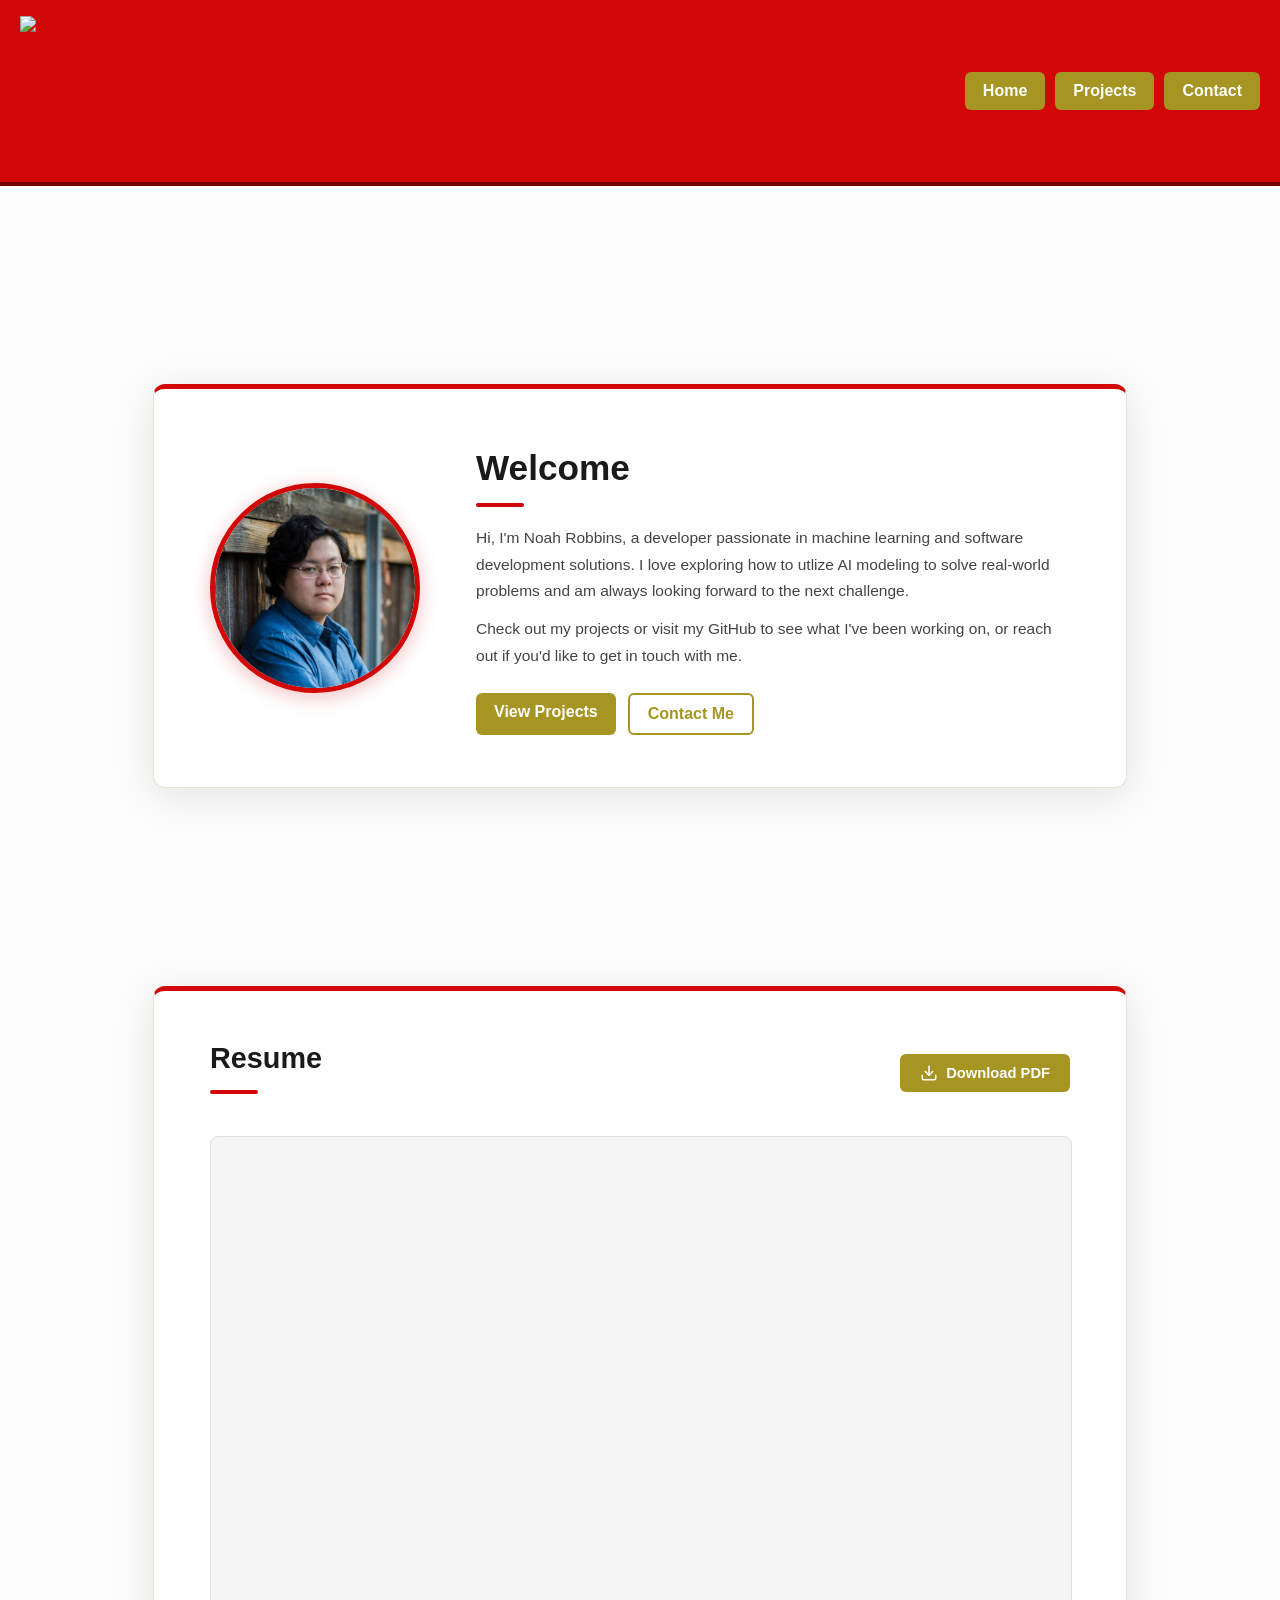
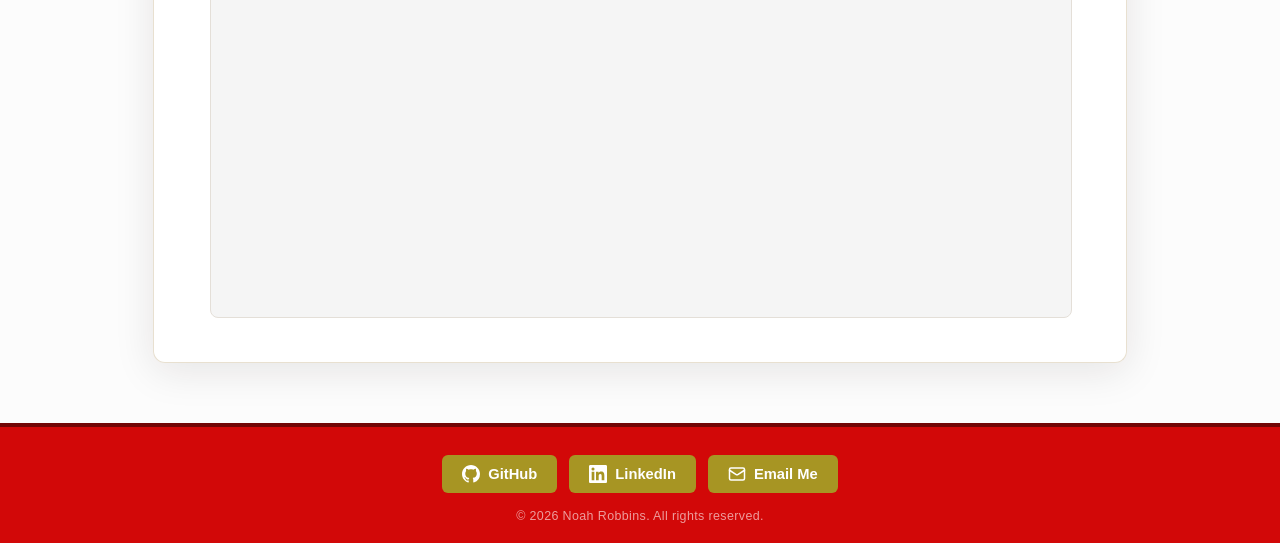
==== index.html @ 81726555 "Add files via upload" ====
<!DOCTYPE html>
<html lang="en">
<head>
    <meta charset="UTF-8">
    <meta name="viewport" content="width=device-width, initial-scale=1.0">
    <title>Personal Website</title>
    <link rel="stylesheet" href="css/styles.css">
</head>
<body>

<header class="header">

    <div class="header-spacer"></div>

   <div class="header-center">
        <img src="assets/logo.png" class="logo" alt="  ">
    </div>
    
    <nav class="nav header-right">
        <a class="nav-btn" href="index.html">Home</a>
        <a class="nav-btn" href="projects.html">Projects</a>
        <a class="nav-btn" href="contact.html">Contact</a>
    </nav>

</header>



<main id="productGrid">

    <!-- PROFILE SECTION -->
    <section class="profile-section">
        <div class="profile-card">

            <div class="profile-image-wrap">
                <img src="assets/profile.jpg" alt="Photo of Noah Robbins" class="profile-img">
            </div>

            <div class="profile-content">
                <p class="profile-tag"> </p>
                <h1 class="profile-name">Welcome</h1>
                <div class="profile-divider"></div>
                <p class="profile-bio">
                    Hi, I'm Noah Robbins, a developer passionate in machine learning and software development solutions.
                    I love exploring how to utlize AI modeling to solve real-world problems and am always looking forward to the next challenge.
                </p>
                <p class="profile-bio">
                    Check out my projects or visit my GitHub to see what I've been working on, or reach out if you'd like to get in touch with me.
                </p>
                <div class="profile-actions">
                    <a href="projects.html" class="nav-btn">View Projects</a>
                    <a href="contact.html" class="nav-btn profile-btn-outline">Contact Me</a>
                </div>
            </div>

        </div>
    </section>

     <!-- RESUME SECTION -->
    <section class="resume-section">
        <div class="resume-card">

            <div class="resume-header">
                <div>
                    <p class="profile-tag"> </p>
                    <h2 class="resume-title">Resume</h2>
                    <div class="profile-divider"></div>
                </div>
                <a href="assets/NoahRobbinsResume.pdf" download class="resume-download-btn">
                    <svg viewBox="0 0 24 24" fill="none" stroke="currentColor" stroke-width="2" stroke-linecap="round" stroke-linejoin="round" aria-hidden="true">
                        <path d="M21 15v4a2 2 0 0 1-2 2H5a2 2 0 0 1-2-2v-4"/>
                        <polyline points="7 10 12 15 17 10"/>
                        <line x1="12" y1="15" x2="12" y2="3"/>
                    </svg>
                    Download PDF
                </a>
            </div>

            <div class="resume-viewer-wrap">
                <iframe
                    src="assets/NoahRobbinsResume.pdf"
                    class="resume-iframe"
                    title="Resume PDF"
                    loading="lazy">
                    <p>Your browser doesn't support embedded PDFs.
                        <a href="assets/NoahRobbinsResume.pdf" download>Click here to download it.</a>
                    </p>
                </iframe>
            </div>

        </div>
    </section>

</main>




<footer class="footer">
    <nav class="footer-nav">
        <a class="footer-btn" href="https://github.com/Red3tar" target="_blank" rel="noopener noreferrer">
            <svg class="footer-icon" viewBox="0 0 24 24" fill="currentColor" aria-hidden="true">
                <path d="M12 0C5.37 0 0 5.37 0 12c0 5.31 3.435 9.795 8.205 11.385.6.105.825-.255.825-.57 0-.285-.015-1.23-.015-2.235-3.015.555-3.795-.735-4.035-1.41-.135-.345-.72-1.41-1.23-1.695-.42-.225-1.02-.78-.015-.795.945-.015 1.62.87 1.845 1.23 1.08 1.815 2.805 1.305 3.495.99.105-.78.42-1.305.765-1.605-2.67-.3-5.46-1.335-5.46-5.925 0-1.305.465-2.385 1.23-3.225-.12-.3-.54-1.53.12-3.18 0 0 1.005-.315 3.3 1.23.96-.27 1.98-.405 3-.405s2.04.135 3 .405c2.295-1.56 3.3-1.23 3.3-1.23.66 1.65.24 2.88.12 3.18.765.84 1.23 1.905 1.23 3.225 0 4.605-2.805 5.625-5.475 5.925.435.375.81 1.095.81 2.22 0 1.605-.015 2.895-.015 3.3 0 .315.225.69.825.57A12.02 12.02 0 0 0 24 12c0-6.63-5.37-12-12-12z"/>
            </svg>
            GitHub
        </a>
        <a class="footer-btn" href="https://www.linkedin.com/in/noahrobbins00/" target="_blank" rel="noopener noreferrer">
            <svg class="footer-icon" viewBox="0 0 24 24" fill="currentColor" aria-hidden="true">
                <path d="M20.447 20.452h-3.554v-5.569c0-1.328-.027-3.037-1.852-3.037-1.853 0-2.136 1.445-2.136 2.939v5.667H9.351V9h3.414v1.561h.046c.477-.9 1.637-1.85 3.37-1.85 3.601 0 4.267 2.37 4.267 5.455v6.286zM5.337 7.433a2.062 2.062 0 0 1-2.063-2.065 2.064 2.064 0 1 1 2.063 2.065zm1.782 13.019H3.555V9h3.564v11.452zM22.225 0H1.771C.792 0 0 .774 0 1.729v20.542C0 23.227.792 24 1.771 24h20.451C23.2 24 24 23.227 24 22.271V1.729C24 .774 23.2 0 22.222 0h.003z"/>
            </svg>
            LinkedIn
        </a>
        <a class="footer-btn footer-btn--email" href="contact.html">
            <svg class="footer-icon" viewBox="0 0 24 24" fill="none" stroke="currentColor" stroke-width="2" stroke-linecap="round" stroke-linejoin="round" aria-hidden="true">
                <rect x="2" y="4" width="20" height="16" rx="2"/>
                <path d="m22 7-8.97 5.7a1.94 1.94 0 0 1-2.06 0L2 7"/>
            </svg>
            Email Me
        </a>
    </nav>
    <p class="footer-copy">&copy; 2026 Noah Robbins. All rights reserved.</p>
</footer>

</body>
</html>
---- css/styles.css ----
body {
    margin: 0;
    font-family: Arial, sans-serif;
    background: #ffffff;
}

.header {
    display: flex;
    align-items: center;
    justify-content: space-between;
    padding: 16px 20px;
    background-color: #d20808;
    border-bottom: 4px solid #720505;
}

/* Logo sits in the top left */
.header-center {
    display: flex;
    justify-content: flex-start;
    order: -1;
}

.logo {
    height: 150px;
    width: auto;
}

/* Nav stays on the right */
.header-right {
    display: flex;
    justify-content: flex-end;
    align-items: center;
    gap: 8px;
}

/* Hide the spacer — no longer needed */
.header-spacer {
    display: none;
}

.title-box {
    width: 200px;
    overflow: hidden;
    white-space: nowrap;
    text-overflow: ellipsis;
}

.site-title {
    margin: 0;
    font-size: 24px;
}


/*========================NAV BAR=============================*/

.nav {
    display: flex;
    gap: 10px;
}

.nav-btn {
    background-color: #a79523; 
    color: white;
    padding: 10px 18px;
    border-radius: 6px;
    text-decoration: none;
    font-weight: bold;
    display: inline-block;
}

.nav-btn:hover {
    background-color: #7b6503; 
}


/*==============================ABOUT=============================*/

.about-container {
    max-width: 700px;
    margin: 40px auto;
    padding: 0 20px;
    text-align: center;
}

.about-container h1 {
    margin-bottom: 20px;
}

.about-container p {
    margin-bottom: 16px;
    line-height: 1.6;
}


/* =========================================
   CONTACT FORM STYLES
   Add this to your css/styles.css file
   ========================================= */

@import url('https://fonts.googleapis.com/css2?family=DM+Serif+Display:ital@0;1&family=DM+Sans:wght@300;400;500&display=swap');

:root {
  --form-bg:        #faf8f5;
  --card-bg:        #ffffff;
  --accent:         #a79523;
  --accent-hover:   #7b6503;
  --text-primary:   #1e1b18;
  --text-muted:     #8e6d4c;
  --border:         #e4dfd8;
  --border-focus:   #8c7d1e;
  --input-bg:       #fdfcfb;
  --shadow:         0 8px 40px rgba(30, 27, 24, 0.10);
  --radius:         12px;
  --transition:     0.22s cubic-bezier(0.4, 0, 0.2, 1);
}

/* Page background */
main.checkout {
  min-height: 100vh;
  background: var(--form-bg);
  display: flex;
  align-items: flex-start;
  justify-content: center;
  padding: 60px 20px 80px;
  font-family: 'DM Sans', sans-serif;
}

/* Form card */
#contactForm {
  background: var(--card-bg);
  border-radius: var(--radius);
  box-shadow: var(--shadow);
  padding: 52px 56px;
  width: 100%;
  max-width: 560px;
  border: 1px solid var(--border);
  animation: slideUp 0.45s cubic-bezier(0.4, 0, 0.2, 1) both;
}

@keyframes slideUp {
  from { opacity: 0; transform: translateY(24px); }
  to   { opacity: 1; transform: translateY(0); }
}

/* Heading */
#contactForm h2 {
  font-family: 'DM Serif Display', Georgia, serif;
  font-size: 2.1rem;
  font-weight: 400;
  color: var(--text-primary);
  margin: 0 0 6px;
  letter-spacing: -0.02em;
  line-height: 1.2;
}

/* Subheading accent line */
#contactForm h2::after {
  content: '';
  display: block;
  width: 40px;
  height: 3px;
  background: var(--accent);
  border-radius: 2px;
  margin-top: 12px;
  margin-bottom: 32px;
}

/* Labels */
#contactForm label {
  display: block;
  font-size: 0.78rem;
  font-weight: 500;
  letter-spacing: 0.08em;
  text-transform: uppercase;
  color: var(--text-muted);
  margin-bottom: 6px;
  margin-top: 22px;
}

/* Inputs & Textarea */
#contactForm input,
#contactForm textarea {
  width: 100%;
  background: var(--input-bg);
  border: 1.5px solid var(--border);
  border-radius: 8px;
  padding: 12px 16px;
  font-family: 'DM Sans', sans-serif;
  font-size: 0.97rem;
  color: var(--text-primary);
  transition: border-color var(--transition), box-shadow var(--transition), background var(--transition);
  outline: none;
  box-sizing: border-box;
}

#contactForm input::placeholder,
#contactForm textarea::placeholder {
  color: #c4bdb5;
}

#contactForm input:focus,
#contactForm textarea:focus {
  border-color: var(--border-focus);
  background: #fff;
  box-shadow: 0 0 0 3px rgba(200, 96, 58, 0.12);
}

#contactForm textarea {
  resize: vertical;
  min-height: 140px;
  line-height: 1.6;
}

/* Submit button */
#contactForm button[type="submit"] {
  margin-top: 32px;
  width: 100%;
  background: var(--accent);
  color: #fff;
  border: none;
  border-radius: 8px;
  padding: 14px 28px;
  font-family: 'DM Sans', sans-serif;
  font-size: 0.95rem;
  font-weight: 500;
  letter-spacing: 0.04em;
  cursor: pointer;
  transition: background var(--transition), transform var(--transition), box-shadow var(--transition);
  box-shadow: 0 4px 14px rgba(143, 148, 50, 0.3);
}

#contactForm button[type="submit"]:hover {
  background: var(--accent-hover);
  transform: translateY(-1px);
  box-shadow: 0 6px 20px rgba(160, 149, 48, 0.38);
}

#contactForm button[type="submit"]:active {
  transform: translateY(0);
  box-shadow: none;
}

/* Status message */
#formStatus {
  margin-top: 16px;
  font-size: 0.9rem;
  color: #26af4f;
  text-align: center;
  min-height: 1.4em;
  transition: opacity var(--transition);
}

/* Responsive */
@media (max-width: 600px) {
  #contactForm {
    padding: 36px 28px;
  }

  #contactForm h2 {
    font-size: 1.7rem;
  }
}


/*==============================FOOTER=============================*/

.footer {
    background-color: #d20808;
    border-top: 4px solid #720505;
    padding: 28px 20px 20px;
    display: flex;
    flex-direction: column;
    align-items: center;
    gap: 16px;
}

.footer-nav {
    display: flex;
    gap: 12px;
    flex-wrap: wrap;
    justify-content: center;
}

.footer-btn {
    display: inline-flex;
    align-items: center;
    gap: 8px;
    background-color: #a79523;
    color: white;
    padding: 10px 20px;
    border-radius: 6px;
    text-decoration: none;
    font-weight: bold;
    font-family: Arial, sans-serif;
    font-size: 0.92rem;
    transition: background-color 0.18s ease, transform 0.18s ease;
}

.footer-btn:hover {
    background-color: #7b6503;
    transform: translateY(-2px);
}

.footer-btn--email {
    background-color: #a79523;
}

.footer-btn--email:hover {
    background-color: #7b6503;
}

.footer-icon {
    width: 18px;
    height: 18px;
    flex-shrink: 0;
}

.footer-copy {
    margin: 0;
    font-size: 0.78rem;
    color: rgba(255, 255, 255, 0.6);
    font-family: Arial, sans-serif;
    letter-spacing: 0.03em;
}

@media (max-width: 480px) {
    .footer-nav {
        flex-direction: column;
        align-items: center;
    }

    .footer-btn {
        width: 180px;
        justify-content: center;
    }
}



/*==============================PROFILE SECTION=============================*/

.profile-section {
    background: #fcfcfc;
    min-height: calc(100vh - 220px);
    display: flex;
    align-items: center;
    justify-content: center;
    padding: 60px 24px;
}

.profile-card {
    display: flex;
    align-items: center;
    gap: 56px;
    background: #ffffff;
    border: 1px solid #e8e0d0;
    border-top: 5px solid #d20808;
    border-radius: 12px;
    box-shadow: 0 8px 40px rgba(30, 20, 20, 0.10);
    padding: 52px 56px;
    max-width: 860px;
    width: 100%;
    animation: fadeUp 0.5s cubic-bezier(0.4, 0, 0.2, 1) both;
}

@keyframes fadeUp {
    from { opacity: 0; transform: translateY(20px); }
    to   { opacity: 1; transform: translateY(0); }
}

/* Image */
.profile-image-wrap {
    flex-shrink: 0;
    width: 200px;
    height: 200px;
    border-radius: 50%;
    border: 5px solid #d20808;
    overflow: hidden;
    box-shadow: 0 4px 20px rgba(210, 8, 8, 0.25);
}

.profile-img {
    width: 100%;
    height: 100%;
    object-fit: cover;
    display: block;
}

/* Text content */
.profile-content {
    flex: 1;
}

.profile-tag {
    margin: 0 0 6px;
    font-size: 0.75rem;
    font-weight: bold;
    letter-spacing: 0.12em;
    text-transform: uppercase;
    color: #a79523;
}

.profile-name {
    margin: 0;
    font-size: 2.2rem;
    font-family: Arial, sans-serif;
    color: #1a1a1a;
    line-height: 1.2;
}

.profile-divider {
    width: 48px;
    height: 4px;
    background: #d20808;
    border-radius: 2px;
    margin: 14px 0 18px;
}

.profile-bio {
    margin: 0 0 12px;
    font-size: 0.97rem;
    line-height: 1.7;
    color: #444;
    font-family: Arial, sans-serif;
}

.profile-actions {
    display: flex;
    gap: 12px;
    margin-top: 24px;
    flex-wrap: wrap;
}

/* Outline variant for the second button */
.profile-btn-outline {
    background-color: transparent !important;
    color: #a79523 !important;
    border: 2px solid #a79523;
}

.profile-btn-outline:hover {
    background-color: #a79523 !important;
    color: white !important;
}

/* Responsive */
@media (max-width: 680px) {
    .profile-card {
        flex-direction: column;
        text-align: center;
        padding: 36px 28px;
        gap: 32px;
    }

    .profile-divider {
        margin: 14px auto 18px;
    }

    .profile-actions {
        justify-content: center;
    }
}



/*==============================RESUME SECTION=============================*/

.resume-section {
    background: #fcfcfc;
    display: flex;
    justify-content: center;
    padding: 0 24px 60px;
}

.resume-card {
    background: #ffffff;
    border: 1px solid #e8e0d0;
    border-top: 5px solid #d20808;
    border-radius: 12px;
    box-shadow: 0 8px 40px rgba(30, 20, 20, 0.10);
    padding: 44px 56px;
    max-width: 860px;
    width: 100%;
    animation: fadeUp 0.5s 0.15s cubic-bezier(0.4, 0, 0.2, 1) both;
}

/* Header row: title left, download button right */
.resume-header {
    display: flex;
    align-items: flex-start;
    justify-content: space-between;
    flex-wrap: wrap;
    gap: 16px;
    margin-bottom: 24px;
}

.resume-title {
    margin: 0;
    font-size: 1.8rem;
    font-family: Arial, sans-serif;
    color: #1a1a1a;
    line-height: 1.2;
}

/* Download button */
.resume-download-btn {
    display: inline-flex;
    align-items: center;
    gap: 8px;
    background-color: #a79523;
    color: #fff;
    padding: 10px 20px;
    border-radius: 6px;
    text-decoration: none;
    font-weight: bold;
    font-family: Arial, sans-serif;
    font-size: 0.92rem;
    transition: background-color 0.18s ease, transform 0.18s ease;
    flex-shrink: 0;
    align-self: center;
}

.resume-download-btn svg {
    width: 18px;
    height: 18px;
}

.resume-download-btn:hover {
    background-color: #7b6503;
    transform: translateY(-2px);
}

/* PDF iframe container */
.resume-viewer-wrap {
    width: 100%;
    border-radius: 8px;
    overflow: hidden;
    border: 1.5px solid #e4dfd8;
    background: #f5f5f5;
}

.resume-iframe {
    width: 100%;
    height: 780px;
    border: none;
    display: block;
}

/* Responsive */
@media (max-width: 680px) {
    .resume-card {
        padding: 32px 22px;
    }

    .resume-header {
        flex-direction: column;
        align-items: flex-start;
    }

    .resume-iframe {
        height: 500px;
    }
}




/*==============================PROJECTS PAGE=============================*/

.projects-main {
    background: #fcfcfc;
    min-height: calc(100vh - 220px);
    padding-bottom: 60px;
}

/* ---- Page header section ---- */
.projects-header-section {
    display: flex;
    justify-content: center;
    padding: 52px 24px 28px;
}

.projects-header-card {
    background: #ffffff;
    border: 1px solid #e8e0d0;
    border-top: 5px solid #d20808;
    border-radius: 12px;
    box-shadow: 0 8px 40px rgba(30, 20, 20, 0.09);
    padding: 40px 52px;
    max-width: 860px;
    width: 100%;
    animation: fadeUp 0.45s cubic-bezier(0.4, 0, 0.2, 1) both;
}

.projects-heading {
    margin: 0;
    font-size: 2.2rem;
    font-family: Arial, sans-serif;
    color: #1a1a1a;
    line-height: 1.2;
}

.projects-subheading {
    margin: 0;
    font-size: 1rem;
    color: #555;
    font-family: Arial, sans-serif;
    line-height: 1.6;
}

/* ---- Grid ---- */
.projects-grid-section {
    display: flex;
    justify-content: center;
    padding: 0 24px;
}

.projects-grid {
    display: grid;
    grid-template-columns: repeat(auto-fill, minmax(360px, 1fr));
    gap: 28px;
    max-width: 860px;
    width: 100%;
}

/* ---- Individual project card ---- */
.project-card {
    background: #ffffff;
    border: 1px solid #e8e0d0;
    border-top: 5px solid #d20808;
    border-radius: 12px;
    box-shadow: 0 6px 28px rgba(30, 20, 20, 0.09);
    overflow: hidden;
    display: flex;
    flex-direction: column;
    animation: fadeUp 0.45s cubic-bezier(0.4, 0, 0.2, 1) both;
    transition: transform 0.2s ease, box-shadow 0.2s ease;
}

.project-card:hover {
    transform: translateY(-4px);
    box-shadow: 0 14px 40px rgba(30, 20, 20, 0.14);
}

/* Image */
.project-img-wrap {
    width: 100%;
    height: 210px;
    overflow: hidden;
    background: #f0ece4;
}

.project-img {
    width: 100%;
    height: 100%;
    object-fit: cover;
    display: block;
    transition: transform 0.35s ease;
}

.project-card:hover .project-img {
    transform: scale(1.04);
}

/* No media placeholder */
.project-no-media {
    display: flex;
    align-items: center;
    justify-content: center;
    color: #bbb;
    font-family: Arial, sans-serif;
    font-size: 0.88rem;
    letter-spacing: 0.04em;
}

/* YouTube embed */
.project-video-wrap {
    position: relative;
    width: 100%;
    padding-top: 56.25%; /* 16:9 */
    background: #000;
}

.project-video-wrap iframe {
    position: absolute;
    inset: 0;
    width: 100%;
    height: 100%;
    border: none;
}

/* Card body */
.project-body {
    padding: 24px 28px 28px;
    display: flex;
    flex-direction: column;
    flex: 1;
}

.project-title-row {
    display: flex;
    align-items: center;
    justify-content: space-between;
    flex-wrap: wrap;
    gap: 10px;
}

.project-title {
    margin: 0;
    font-size: 1.25rem;
    font-family: Arial, sans-serif;
    color: #1a1a1a;
}

.project-divider {
    width: 36px;
    height: 3px;
    background: #d20808;
    border-radius: 2px;
    margin: 12px 0 14px;
}

.project-desc {
    margin: 0;
    font-size: 0.94rem;
    line-height: 1.7;
    color: #444;
    font-family: Arial, sans-serif;
    flex: 1;
}

/* GitHub button on card */
.project-github-btn {
    display: inline-flex;
    align-items: center;
    gap: 6px;
    background: #1a1a1a;
    color: #fff;
    padding: 6px 14px;
    border-radius: 6px;
    text-decoration: none;
    font-size: 0.82rem;
    font-weight: bold;
    font-family: Arial, sans-serif;
    transition: background 0.18s ease, transform 0.18s ease;
    white-space: nowrap;
}

.project-github-btn svg {
    width: 15px;
    height: 15px;
    flex-shrink: 0;
}

.project-github-btn:hover {
    background: #a79523;
    transform: translateY(-1px);
}

/* Responsive */
@media (max-width: 640px) {
    .projects-header-card {
        padding: 30px 24px;
    }

    .projects-grid {
        grid-template-columns: 1fr;
    }
}

/* Project button group (GitHub + Website side by side) */
.project-btn-group {
    display: flex;
    gap: 8px;
    flex-wrap: wrap;
    align-items: center;
}

/* Website link button */
.project-website-btn {
    display: inline-flex;
    align-items: center;
    gap: 6px;
    background: #a79523;
    color: #fff;
    padding: 6px 14px;
    border-radius: 6px;
    text-decoration: none;
    font-size: 0.82rem;
    font-weight: bold;
    font-family: Arial, sans-serif;
    transition: background 0.18s ease, transform 0.18s ease;
    white-space: nowrap;
}

.project-website-btn svg {
    width: 15px;
    height: 15px;
    flex-shrink: 0;
}

.project-website-btn:hover {
    background: #7b6503;
    transform: translateY(-1px);
}
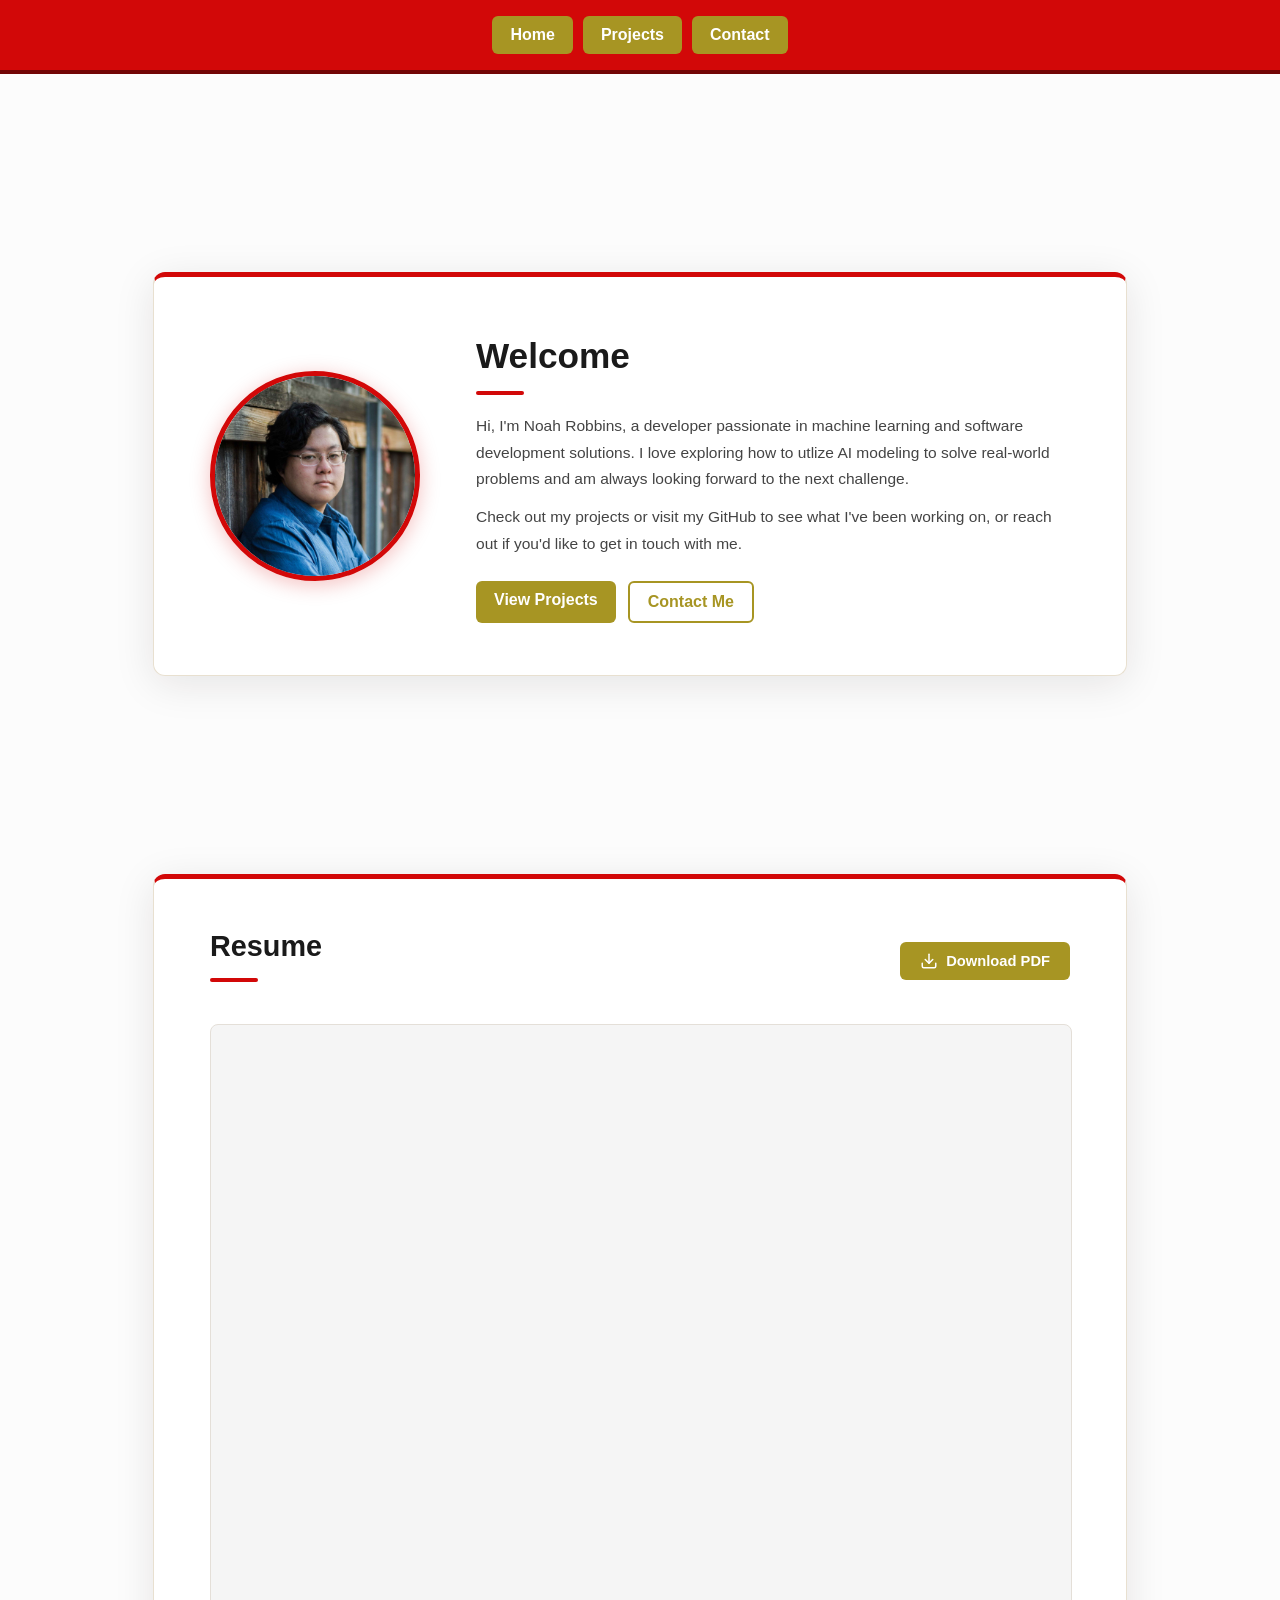
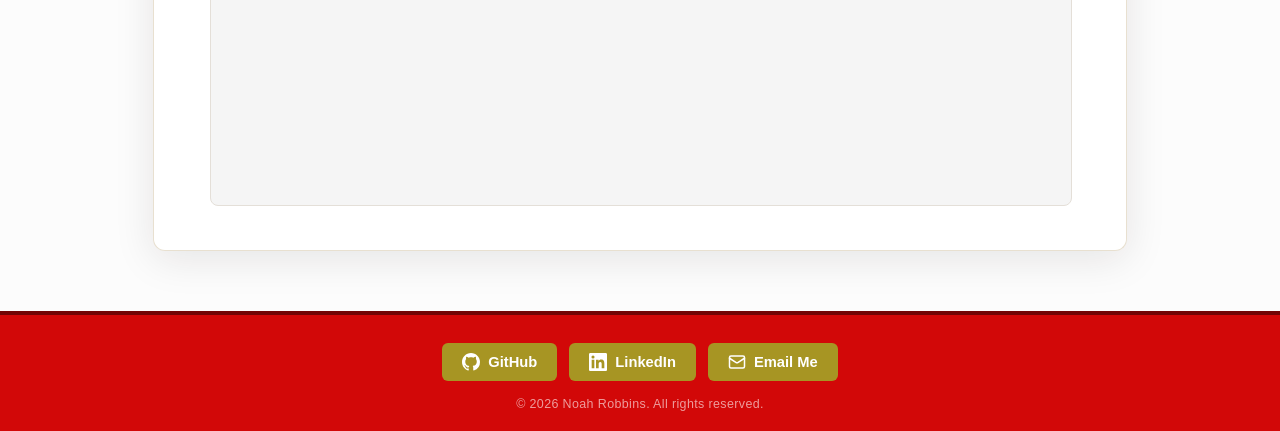
==== commit 3387f332: "Add files via upload" ====
--- a/index.html
+++ b/index.html
@@ -7,16 +7,10 @@
     <link rel="stylesheet" href="css/styles.css">
 </head>
 <body>
+    
+<header class="header" style="justify-content: center;">
 
-<header class="header">
-
-    <div class="header-spacer"></div>
-
-   <div class="header-center">
-        <img src="assets/logo.png" class="logo" alt="  ">
-    </div>
-    
-    <nav class="nav header-right">
+    <nav class="nav">
         <a class="nav-btn" href="index.html">Home</a>
         <a class="nav-btn" href="projects.html">Projects</a>
         <a class="nav-btn" href="contact.html">Contact</a>
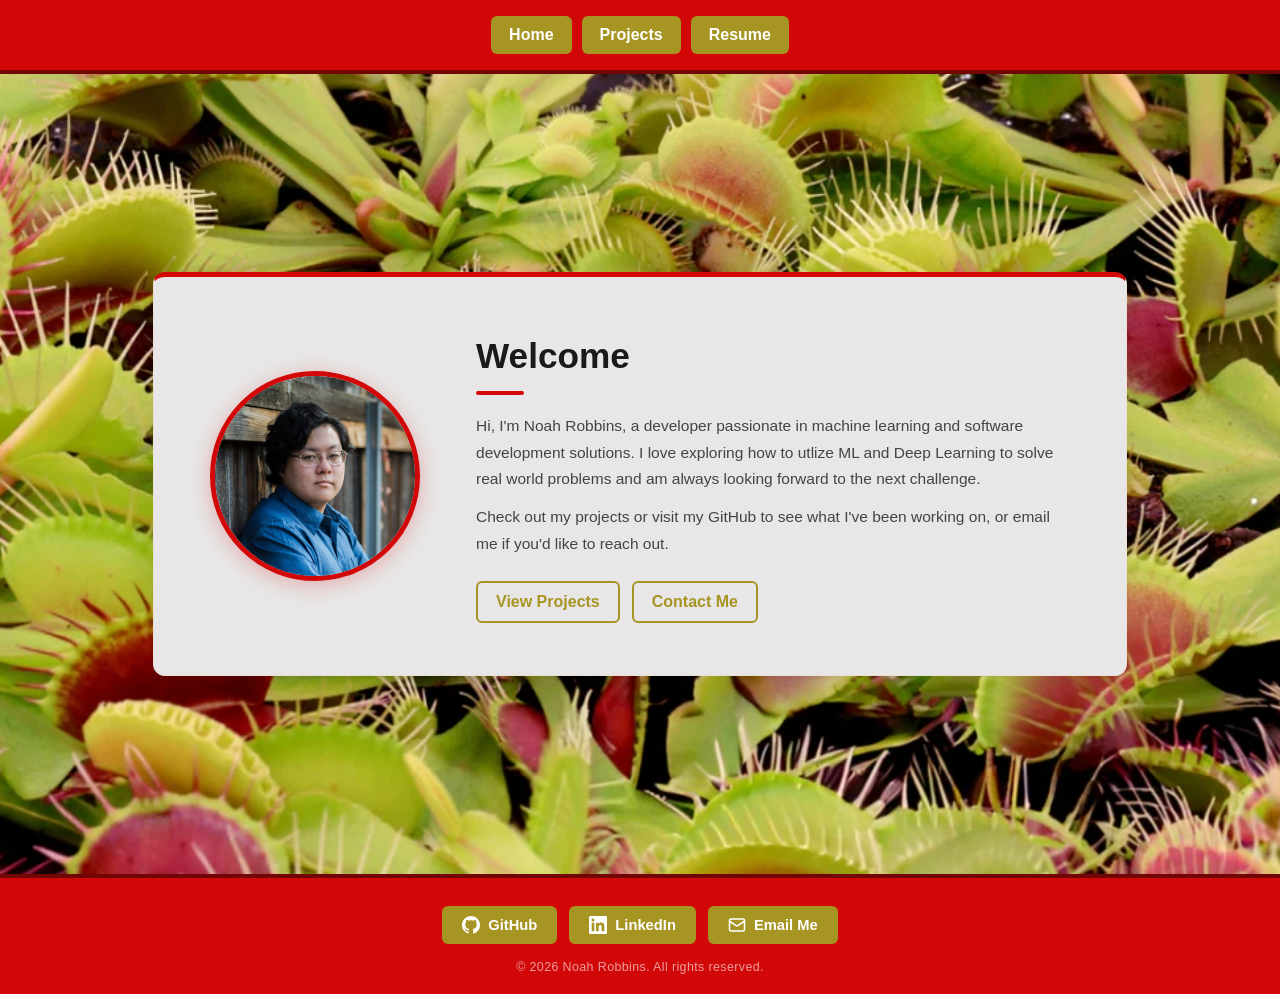
==== commit af8bf996: "Add files via upload" ====
--- a/index.html
+++ b/index.html
@@ -1,119 +1,82 @@
-<!DOCTYPE html>
-<html lang="en">
-<head>
-    <meta charset="UTF-8">
-    <meta name="viewport" content="width=device-width, initial-scale=1.0">
-    <title>Personal Website</title>
-    <link rel="stylesheet" href="css/styles.css">
-</head>
-<body>
-    
-<header class="header" style="justify-content: center;">
-
-    <nav class="nav">
-        <a class="nav-btn" href="index.html">Home</a>
-        <a class="nav-btn" href="projects.html">Projects</a>
-        <a class="nav-btn" href="contact.html">Contact</a>
-    </nav>
-
-</header>
-
-
-
-<main id="productGrid">
-
-    <!-- PROFILE SECTION -->
-    <section class="profile-section">
-        <div class="profile-card">
-
-            <div class="profile-image-wrap">
-                <img src="assets/profile.jpg" alt="Photo of Noah Robbins" class="profile-img">
-            </div>
-
-            <div class="profile-content">
-                <p class="profile-tag"> </p>
-                <h1 class="profile-name">Welcome</h1>
-                <div class="profile-divider"></div>
-                <p class="profile-bio">
-                    Hi, I'm Noah Robbins, a developer passionate in machine learning and software development solutions.
-                    I love exploring how to utlize AI modeling to solve real-world problems and am always looking forward to the next challenge.
-                </p>
-                <p class="profile-bio">
-                    Check out my projects or visit my GitHub to see what I've been working on, or reach out if you'd like to get in touch with me.
-                </p>
-                <div class="profile-actions">
-                    <a href="projects.html" class="nav-btn">View Projects</a>
-                    <a href="contact.html" class="nav-btn profile-btn-outline">Contact Me</a>
-                </div>
-            </div>
-
-        </div>
-    </section>
-
-     <!-- RESUME SECTION -->
-    <section class="resume-section">
-        <div class="resume-card">
-
-            <div class="resume-header">
-                <div>
-                    <p class="profile-tag"> </p>
-                    <h2 class="resume-title">Resume</h2>
-                    <div class="profile-divider"></div>
-                </div>
-                <a href="assets/NoahRobbinsResume.pdf" download class="resume-download-btn">
-                    <svg viewBox="0 0 24 24" fill="none" stroke="currentColor" stroke-width="2" stroke-linecap="round" stroke-linejoin="round" aria-hidden="true">
-                        <path d="M21 15v4a2 2 0 0 1-2 2H5a2 2 0 0 1-2-2v-4"/>
-                        <polyline points="7 10 12 15 17 10"/>
-                        <line x1="12" y1="15" x2="12" y2="3"/>
-                    </svg>
-                    Download PDF
-                </a>
-            </div>
-
-            <div class="resume-viewer-wrap">
-                <iframe
-                    src="assets/NoahRobbinsResume.pdf"
-                    class="resume-iframe"
-                    title="Resume PDF"
-                    loading="lazy">
-                    <p>Your browser doesn't support embedded PDFs.
-                        <a href="assets/NoahRobbinsResume.pdf" download>Click here to download it.</a>
-                    </p>
-                </iframe>
-            </div>
-
-        </div>
-    </section>
-
-</main>
-
-
-
-
-<footer class="footer">
-    <nav class="footer-nav">
-        <a class="footer-btn" href="https://github.com/Red3tar" target="_blank" rel="noopener noreferrer">
-            <svg class="footer-icon" viewBox="0 0 24 24" fill="currentColor" aria-hidden="true">
-                <path d="M12 0C5.37 0 0 5.37 0 12c0 5.31 3.435 9.795 8.205 11.385.6.105.825-.255.825-.57 0-.285-.015-1.23-.015-2.235-3.015.555-3.795-.735-4.035-1.41-.135-.345-.72-1.41-1.23-1.695-.42-.225-1.02-.78-.015-.795.945-.015 1.62.87 1.845 1.23 1.08 1.815 2.805 1.305 3.495.99.105-.78.42-1.305.765-1.605-2.67-.3-5.46-1.335-5.46-5.925 0-1.305.465-2.385 1.23-3.225-.12-.3-.54-1.53.12-3.18 0 0 1.005-.315 3.3 1.23.96-.27 1.98-.405 3-.405s2.04.135 3 .405c2.295-1.56 3.3-1.23 3.3-1.23.66 1.65.24 2.88.12 3.18.765.84 1.23 1.905 1.23 3.225 0 4.605-2.805 5.625-5.475 5.925.435.375.81 1.095.81 2.22 0 1.605-.015 2.895-.015 3.3 0 .315.225.69.825.57A12.02 12.02 0 0 0 24 12c0-6.63-5.37-12-12-12z"/>
-            </svg>
-            GitHub
-        </a>
-        <a class="footer-btn" href="https://www.linkedin.com/in/noahrobbins00/" target="_blank" rel="noopener noreferrer">
-            <svg class="footer-icon" viewBox="0 0 24 24" fill="currentColor" aria-hidden="true">
-                <path d="M20.447 20.452h-3.554v-5.569c0-1.328-.027-3.037-1.852-3.037-1.853 0-2.136 1.445-2.136 2.939v5.667H9.351V9h3.414v1.561h.046c.477-.9 1.637-1.85 3.37-1.85 3.601 0 4.267 2.37 4.267 5.455v6.286zM5.337 7.433a2.062 2.062 0 0 1-2.063-2.065 2.064 2.064 0 1 1 2.063 2.065zm1.782 13.019H3.555V9h3.564v11.452zM22.225 0H1.771C.792 0 0 .774 0 1.729v20.542C0 23.227.792 24 1.771 24h20.451C23.2 24 24 23.227 24 22.271V1.729C24 .774 23.2 0 22.222 0h.003z"/>
-            </svg>
-            LinkedIn
-        </a>
-        <a class="footer-btn footer-btn--email" href="contact.html">
-            <svg class="footer-icon" viewBox="0 0 24 24" fill="none" stroke="currentColor" stroke-width="2" stroke-linecap="round" stroke-linejoin="round" aria-hidden="true">
-                <rect x="2" y="4" width="20" height="16" rx="2"/>
-                <path d="m22 7-8.97 5.7a1.94 1.94 0 0 1-2.06 0L2 7"/>
-            </svg>
-            Email Me
-        </a>
-    </nav>
-    <p class="footer-copy">&copy; 2026 Noah Robbins. All rights reserved.</p>
-</footer>
-
-</body>
-</html>
+<!DOCTYPE html>
+<html lang="en">
+<head>
+    <meta charset="UTF-8">
+    <meta name="viewport" content="width=device-width, initial-scale=1.0">
+    <title>Personal Website</title>
+    <link rel="stylesheet" href="css/styles.css">
+
+</head>
+<body>
+    
+<header class="header" style="justify-content: center;">
+
+    <nav class="nav">
+        <a class="nav-btn" href="index.html">Home</a>
+        <a class="nav-btn" href="projects.html">Projects</a>
+        <a class="nav-btn" href="resume.html">Resume</a>
+    </nav>
+
+</header>
+
+
+
+<main id="productGrid">
+
+    <!-- PROFILE SECTION -->
+    <section class="profile-section">
+        <div class="profile-card">
+
+            <div class="profile-image-wrap">
+                <img src="assets/profile.jpg" alt="Photo of Noah Robbins" class="profile-img">
+            </div>
+
+            <div class="profile-content">
+                <p class="profile-tag"> </p>
+                <h1 class="profile-name">Welcome</h1>
+                <div class="profile-divider"></div>
+                <p class="profile-bio">
+                    Hi, I'm Noah Robbins, a developer passionate in machine learning and software development solutions.
+                    I love exploring how to utlize ML and Deep Learning to solve real world problems and am always looking forward to the next challenge.
+                </p>
+                <p class="profile-bio">
+                    Check out my projects or visit my GitHub to see what I've been working on, or email me if you'd like to reach out.
+                </p>
+                <div class="profile-actions">
+                    <a href="projects.html" class="nav-btn profile-btn-outline">View Projects</a>
+                    <a href="mailto:noahrobbinson750@gmail.com" class="nav-btn profile-btn-outline">Contact Me</a>
+                </div>
+            </div>
+
+        </div>
+    </section>
+
+</main>
+
+<footer class="footer">
+    <nav class="footer-nav">
+        <a class="footer-btn" href="https://github.com/Red3tar" target="_blank" rel="noopener noreferrer">
+            <svg class="footer-icon" viewBox="0 0 24 24" fill="currentColor" aria-hidden="true">
+                <path d="M12 0C5.37 0 0 5.37 0 12c0 5.31 3.435 9.795 8.205 11.385.6.105.825-.255.825-.57 0-.285-.015-1.23-.015-2.235-3.015.555-3.795-.735-4.035-1.41-.135-.345-.72-1.41-1.23-1.695-.42-.225-1.02-.78-.015-.795.945-.015 1.62.87 1.845 1.23 1.08 1.815 2.805 1.305 3.495.99.105-.78.42-1.305.765-1.605-2.67-.3-5.46-1.335-5.46-5.925 0-1.305.465-2.385 1.23-3.225-.12-.3-.54-1.53.12-3.18 0 0 1.005-.315 3.3 1.23.96-.27 1.98-.405 3-.405s2.04.135 3 .405c2.295-1.56 3.3-1.23 3.3-1.23.66 1.65.24 2.88.12 3.18.765.84 1.23 1.905 1.23 3.225 0 4.605-2.805 5.625-5.475 5.925.435.375.81 1.095.81 2.22 0 1.605-.015 2.895-.015 3.3 0 .315.225.69.825.57A12.02 12.02 0 0 0 24 12c0-6.63-5.37-12-12-12z"/>
+            </svg>
+            GitHub
+        </a>
+        <a class="footer-btn" href="https://www.linkedin.com/in/noahrobbins00/" target="_blank" rel="noopener noreferrer">
+            <svg class="footer-icon" viewBox="0 0 24 24" fill="currentColor" aria-hidden="true">
+                <path d="M20.447 20.452h-3.554v-5.569c0-1.328-.027-3.037-1.852-3.037-1.853 0-2.136 1.445-2.136 2.939v5.667H9.351V9h3.414v1.561h.046c.477-.9 1.637-1.85 3.37-1.85 3.601 0 4.267 2.37 4.267 5.455v6.286zM5.337 7.433a2.062 2.062 0 0 1-2.063-2.065 2.064 2.064 0 1 1 2.063 2.065zm1.782 13.019H3.555V9h3.564v11.452zM22.225 0H1.771C.792 0 0 .774 0 1.729v20.542C0 23.227.792 24 1.771 24h20.451C23.2 24 24 23.227 24 22.271V1.729C24 .774 23.2 0 22.222 0h.003z"/>
+            </svg>
+            LinkedIn
+        </a>
+        <a class="footer-btn footer-btn--email" href="mailto:noahrobbinson750@gmail.com">
+            <svg class="footer-icon" viewBox="0 0 24 24" fill="none" stroke="currentColor" stroke-width="2" stroke-linecap="round" stroke-linejoin="round" aria-hidden="true">
+                <rect x="2" y="4" width="20" height="16" rx="2"/>
+                <path d="m22 7-8.97 5.7a1.94 1.94 0 0 1-2.06 0L2 7"/>
+            </svg>
+            Email Me
+        </a>
+    </nav>
+    <p class="footer-copy">&copy; 2026 Noah Robbins. All rights reserved.</p>
+</footer>
+
+</body>
+</html>
--- a/css/styles.css
+++ b/css/styles.css
@@ -1,805 +1,667 @@
-body {
-    margin: 0;
-    font-family: Arial, sans-serif;
-    background: #ffffff;
-}
-
-.header {
-    display: flex;
-    align-items: center;
-    justify-content: space-between;
-    padding: 16px 20px;
-    background-color: #d20808;
-    border-bottom: 4px solid #720505;
-}
-
-/* Logo sits in the top left */
-.header-center {
-    display: flex;
-    justify-content: flex-start;
-    order: -1;
-}
-
-.logo {
-    height: 150px;
-    width: auto;
-}
-
-/* Nav stays on the right */
-.header-right {
-    display: flex;
-    justify-content: flex-end;
-    align-items: center;
-    gap: 8px;
-}
-
-/* Hide the spacer — no longer needed */
-.header-spacer {
-    display: none;
-}
-
-.title-box {
-    width: 200px;
-    overflow: hidden;
-    white-space: nowrap;
-    text-overflow: ellipsis;
-}
-
-.site-title {
-    margin: 0;
-    font-size: 24px;
-}
-
-
-/*========================NAV BAR=============================*/
-
-.nav {
-    display: flex;
-    gap: 10px;
-}
-
-.nav-btn {
-    background-color: #a79523; 
-    color: white;
-    padding: 10px 18px;
-    border-radius: 6px;
-    text-decoration: none;
-    font-weight: bold;
-    display: inline-block;
-}
-
-.nav-btn:hover {
-    background-color: #7b6503; 
-}
-
-
-/*==============================ABOUT=============================*/
-
-.about-container {
-    max-width: 700px;
-    margin: 40px auto;
-    padding: 0 20px;
-    text-align: center;
-}
-
-.about-container h1 {
-    margin-bottom: 20px;
-}
-
-.about-container p {
-    margin-bottom: 16px;
-    line-height: 1.6;
-}
-
-
-/* =========================================
-   CONTACT FORM STYLES
-   Add this to your css/styles.css file
-   ========================================= */
-
-@import url('https://fonts.googleapis.com/css2?family=DM+Serif+Display:ital@0;1&family=DM+Sans:wght@300;400;500&display=swap');
-
-:root {
-  --form-bg:        #faf8f5;
-  --card-bg:        #ffffff;
-  --accent:         #a79523;
-  --accent-hover:   #7b6503;
-  --text-primary:   #1e1b18;
-  --text-muted:     #8e6d4c;
-  --border:         #e4dfd8;
-  --border-focus:   #8c7d1e;
-  --input-bg:       #fdfcfb;
-  --shadow:         0 8px 40px rgba(30, 27, 24, 0.10);
-  --radius:         12px;
-  --transition:     0.22s cubic-bezier(0.4, 0, 0.2, 1);
-}
-
-/* Page background */
-main.checkout {
-  min-height: 100vh;
-  background: var(--form-bg);
-  display: flex;
-  align-items: flex-start;
-  justify-content: center;
-  padding: 60px 20px 80px;
-  font-family: 'DM Sans', sans-serif;
-}
-
-/* Form card */
-#contactForm {
-  background: var(--card-bg);
-  border-radius: var(--radius);
-  box-shadow: var(--shadow);
-  padding: 52px 56px;
-  width: 100%;
-  max-width: 560px;
-  border: 1px solid var(--border);
-  animation: slideUp 0.45s cubic-bezier(0.4, 0, 0.2, 1) both;
-}
-
-@keyframes slideUp {
-  from { opacity: 0; transform: translateY(24px); }
-  to   { opacity: 1; transform: translateY(0); }
-}
-
-/* Heading */
-#contactForm h2 {
-  font-family: 'DM Serif Display', Georgia, serif;
-  font-size: 2.1rem;
-  font-weight: 400;
-  color: var(--text-primary);
-  margin: 0 0 6px;
-  letter-spacing: -0.02em;
-  line-height: 1.2;
-}
-
-/* Subheading accent line */
-#contactForm h2::after {
-  content: '';
-  display: block;
-  width: 40px;
-  height: 3px;
-  background: var(--accent);
-  border-radius: 2px;
-  margin-top: 12px;
-  margin-bottom: 32px;
-}
-
-/* Labels */
-#contactForm label {
-  display: block;
-  font-size: 0.78rem;
-  font-weight: 500;
-  letter-spacing: 0.08em;
-  text-transform: uppercase;
-  color: var(--text-muted);
-  margin-bottom: 6px;
-  margin-top: 22px;
-}
-
-/* Inputs & Textarea */
-#contactForm input,
-#contactForm textarea {
-  width: 100%;
-  background: var(--input-bg);
-  border: 1.5px solid var(--border);
-  border-radius: 8px;
-  padding: 12px 16px;
-  font-family: 'DM Sans', sans-serif;
-  font-size: 0.97rem;
-  color: var(--text-primary);
-  transition: border-color var(--transition), box-shadow var(--transition), background var(--transition);
-  outline: none;
-  box-sizing: border-box;
-}
-
-#contactForm input::placeholder,
-#contactForm textarea::placeholder {
-  color: #c4bdb5;
-}
-
-#contactForm input:focus,
-#contactForm textarea:focus {
-  border-color: var(--border-focus);
-  background: #fff;
-  box-shadow: 0 0 0 3px rgba(200, 96, 58, 0.12);
-}
-
-#contactForm textarea {
-  resize: vertical;
-  min-height: 140px;
-  line-height: 1.6;
-}
-
-/* Submit button */
-#contactForm button[type="submit"] {
-  margin-top: 32px;
-  width: 100%;
-  background: var(--accent);
-  color: #fff;
-  border: none;
-  border-radius: 8px;
-  padding: 14px 28px;
-  font-family: 'DM Sans', sans-serif;
-  font-size: 0.95rem;
-  font-weight: 500;
-  letter-spacing: 0.04em;
-  cursor: pointer;
-  transition: background var(--transition), transform var(--transition), box-shadow var(--transition);
-  box-shadow: 0 4px 14px rgba(143, 148, 50, 0.3);
-}
-
-#contactForm button[type="submit"]:hover {
-  background: var(--accent-hover);
-  transform: translateY(-1px);
-  box-shadow: 0 6px 20px rgba(160, 149, 48, 0.38);
-}
-
-#contactForm button[type="submit"]:active {
-  transform: translateY(0);
-  box-shadow: none;
-}
-
-/* Status message */
-#formStatus {
-  margin-top: 16px;
-  font-size: 0.9rem;
-  color: #26af4f;
-  text-align: center;
-  min-height: 1.4em;
-  transition: opacity var(--transition);
-}
-
-/* Responsive */
-@media (max-width: 600px) {
-  #contactForm {
-    padding: 36px 28px;
-  }
-
-  #contactForm h2 {
-    font-size: 1.7rem;
-  }
-}
-
-
-/*==============================FOOTER=============================*/
-
-.footer {
-    background-color: #d20808;
-    border-top: 4px solid #720505;
-    padding: 28px 20px 20px;
-    display: flex;
-    flex-direction: column;
-    align-items: center;
-    gap: 16px;
-}
-
-.footer-nav {
-    display: flex;
-    gap: 12px;
-    flex-wrap: wrap;
-    justify-content: center;
-}
-
-.footer-btn {
-    display: inline-flex;
-    align-items: center;
-    gap: 8px;
-    background-color: #a79523;
-    color: white;
-    padding: 10px 20px;
-    border-radius: 6px;
-    text-decoration: none;
-    font-weight: bold;
-    font-family: Arial, sans-serif;
-    font-size: 0.92rem;
-    transition: background-color 0.18s ease, transform 0.18s ease;
-}
-
-.footer-btn:hover {
-    background-color: #7b6503;
-    transform: translateY(-2px);
-}
-
-.footer-btn--email {
-    background-color: #a79523;
-}
-
-.footer-btn--email:hover {
-    background-color: #7b6503;
-}
-
-.footer-icon {
-    width: 18px;
-    height: 18px;
-    flex-shrink: 0;
-}
-
-.footer-copy {
-    margin: 0;
-    font-size: 0.78rem;
-    color: rgba(255, 255, 255, 0.6);
-    font-family: Arial, sans-serif;
-    letter-spacing: 0.03em;
-}
-
-@media (max-width: 480px) {
-    .footer-nav {
-        flex-direction: column;
-        align-items: center;
-    }
-
-    .footer-btn {
-        width: 180px;
-        justify-content: center;
-    }
-}
-
-
-
-/*==============================PROFILE SECTION=============================*/
-
-.profile-section {
-    background: #fcfcfc;
-    min-height: calc(100vh - 220px);
-    display: flex;
-    align-items: center;
-    justify-content: center;
-    padding: 60px 24px;
-}
-
-.profile-card {
-    display: flex;
-    align-items: center;
-    gap: 56px;
-    background: #ffffff;
-    border: 1px solid #e8e0d0;
-    border-top: 5px solid #d20808;
-    border-radius: 12px;
-    box-shadow: 0 8px 40px rgba(30, 20, 20, 0.10);
-    padding: 52px 56px;
-    max-width: 860px;
-    width: 100%;
-    animation: fadeUp 0.5s cubic-bezier(0.4, 0, 0.2, 1) both;
-}
-
-@keyframes fadeUp {
-    from { opacity: 0; transform: translateY(20px); }
-    to   { opacity: 1; transform: translateY(0); }
-}
-
-/* Image */
-.profile-image-wrap {
-    flex-shrink: 0;
-    width: 200px;
-    height: 200px;
-    border-radius: 50%;
-    border: 5px solid #d20808;
-    overflow: hidden;
-    box-shadow: 0 4px 20px rgba(210, 8, 8, 0.25);
-}
-
-.profile-img {
-    width: 100%;
-    height: 100%;
-    object-fit: cover;
-    display: block;
-}
-
-/* Text content */
-.profile-content {
-    flex: 1;
-}
-
-.profile-tag {
-    margin: 0 0 6px;
-    font-size: 0.75rem;
-    font-weight: bold;
-    letter-spacing: 0.12em;
-    text-transform: uppercase;
-    color: #a79523;
-}
-
-.profile-name {
-    margin: 0;
-    font-size: 2.2rem;
-    font-family: Arial, sans-serif;
-    color: #1a1a1a;
-    line-height: 1.2;
-}
-
-.profile-divider {
-    width: 48px;
-    height: 4px;
-    background: #d20808;
-    border-radius: 2px;
-    margin: 14px 0 18px;
-}
-
-.profile-bio {
-    margin: 0 0 12px;
-    font-size: 0.97rem;
-    line-height: 1.7;
-    color: #444;
-    font-family: Arial, sans-serif;
-}
-
-.profile-actions {
-    display: flex;
-    gap: 12px;
-    margin-top: 24px;
-    flex-wrap: wrap;
-}
-
-/* Outline variant for the second button */
-.profile-btn-outline {
-    background-color: transparent !important;
-    color: #a79523 !important;
-    border: 2px solid #a79523;
-}
-
-.profile-btn-outline:hover {
-    background-color: #a79523 !important;
-    color: white !important;
-}
-
-/* Responsive */
-@media (max-width: 680px) {
-    .profile-card {
-        flex-direction: column;
-        text-align: center;
-        padding: 36px 28px;
-        gap: 32px;
-    }
-
-    .profile-divider {
-        margin: 14px auto 18px;
-    }
-
-    .profile-actions {
-        justify-content: center;
-    }
-}
-
-
-
-/*==============================RESUME SECTION=============================*/
-
-.resume-section {
-    background: #fcfcfc;
-    display: flex;
-    justify-content: center;
-    padding: 0 24px 60px;
-}
-
-.resume-card {
-    background: #ffffff;
-    border: 1px solid #e8e0d0;
-    border-top: 5px solid #d20808;
-    border-radius: 12px;
-    box-shadow: 0 8px 40px rgba(30, 20, 20, 0.10);
-    padding: 44px 56px;
-    max-width: 860px;
-    width: 100%;
-    animation: fadeUp 0.5s 0.15s cubic-bezier(0.4, 0, 0.2, 1) both;
-}
-
-/* Header row: title left, download button right */
-.resume-header {
-    display: flex;
-    align-items: flex-start;
-    justify-content: space-between;
-    flex-wrap: wrap;
-    gap: 16px;
-    margin-bottom: 24px;
-}
-
-.resume-title {
-    margin: 0;
-    font-size: 1.8rem;
-    font-family: Arial, sans-serif;
-    color: #1a1a1a;
-    line-height: 1.2;
-}
-
-/* Download button */
-.resume-download-btn {
-    display: inline-flex;
-    align-items: center;
-    gap: 8px;
-    background-color: #a79523;
-    color: #fff;
-    padding: 10px 20px;
-    border-radius: 6px;
-    text-decoration: none;
-    font-weight: bold;
-    font-family: Arial, sans-serif;
-    font-size: 0.92rem;
-    transition: background-color 0.18s ease, transform 0.18s ease;
-    flex-shrink: 0;
-    align-self: center;
-}
-
-.resume-download-btn svg {
-    width: 18px;
-    height: 18px;
-}
-
-.resume-download-btn:hover {
-    background-color: #7b6503;
-    transform: translateY(-2px);
-}
-
-/* PDF iframe container */
-.resume-viewer-wrap {
-    width: 100%;
-    border-radius: 8px;
-    overflow: hidden;
-    border: 1.5px solid #e4dfd8;
-    background: #f5f5f5;
-}
-
-.resume-iframe {
-    width: 100%;
-    height: 780px;
-    border: none;
-    display: block;
-}
-
-/* Responsive */
-@media (max-width: 680px) {
-    .resume-card {
-        padding: 32px 22px;
-    }
-
-    .resume-header {
-        flex-direction: column;
-        align-items: flex-start;
-    }
-
-    .resume-iframe {
-        height: 500px;
-    }
-}
-
-
-
-
-/*==============================PROJECTS PAGE=============================*/
-
-.projects-main {
-    background: #fcfcfc;
-    min-height: calc(100vh - 220px);
-    padding-bottom: 60px;
-}
-
-/* ---- Page header section ---- */
-.projects-header-section {
-    display: flex;
-    justify-content: center;
-    padding: 52px 24px 28px;
-}
-
-.projects-header-card {
-    background: #ffffff;
-    border: 1px solid #e8e0d0;
-    border-top: 5px solid #d20808;
-    border-radius: 12px;
-    box-shadow: 0 8px 40px rgba(30, 20, 20, 0.09);
-    padding: 40px 52px;
-    max-width: 860px;
-    width: 100%;
-    animation: fadeUp 0.45s cubic-bezier(0.4, 0, 0.2, 1) both;
-}
-
-.projects-heading {
-    margin: 0;
-    font-size: 2.2rem;
-    font-family: Arial, sans-serif;
-    color: #1a1a1a;
-    line-height: 1.2;
-}
-
-.projects-subheading {
-    margin: 0;
-    font-size: 1rem;
-    color: #555;
-    font-family: Arial, sans-serif;
-    line-height: 1.6;
-}
-
-/* ---- Grid ---- */
-.projects-grid-section {
-    display: flex;
-    justify-content: center;
-    padding: 0 24px;
-}
-
-.projects-grid {
-    display: grid;
-    grid-template-columns: repeat(auto-fill, minmax(360px, 1fr));
-    gap: 28px;
-    max-width: 860px;
-    width: 100%;
-}
-
-/* ---- Individual project card ---- */
-.project-card {
-    background: #ffffff;
-    border: 1px solid #e8e0d0;
-    border-top: 5px solid #d20808;
-    border-radius: 12px;
-    box-shadow: 0 6px 28px rgba(30, 20, 20, 0.09);
-    overflow: hidden;
-    display: flex;
-    flex-direction: column;
-    animation: fadeUp 0.45s cubic-bezier(0.4, 0, 0.2, 1) both;
-    transition: transform 0.2s ease, box-shadow 0.2s ease;
-}
-
-.project-card:hover {
-    transform: translateY(-4px);
-    box-shadow: 0 14px 40px rgba(30, 20, 20, 0.14);
-}
-
-/* Image */
-.project-img-wrap {
-    width: 100%;
-    height: 210px;
-    overflow: hidden;
-    background: #f0ece4;
-}
-
-.project-img {
-    width: 100%;
-    height: 100%;
-    object-fit: cover;
-    display: block;
-    transition: transform 0.35s ease;
-}
-
-.project-card:hover .project-img {
-    transform: scale(1.04);
-}
-
-/* No media placeholder */
-.project-no-media {
-    display: flex;
-    align-items: center;
-    justify-content: center;
-    color: #bbb;
-    font-family: Arial, sans-serif;
-    font-size: 0.88rem;
-    letter-spacing: 0.04em;
-}
-
-/* YouTube embed */
-.project-video-wrap {
-    position: relative;
-    width: 100%;
-    padding-top: 56.25%; /* 16:9 */
-    background: #000;
-}
-
-.project-video-wrap iframe {
-    position: absolute;
-    inset: 0;
-    width: 100%;
-    height: 100%;
-    border: none;
-}
-
-/* Card body */
-.project-body {
-    padding: 24px 28px 28px;
-    display: flex;
-    flex-direction: column;
-    flex: 1;
-}
-
-.project-title-row {
-    display: flex;
-    align-items: center;
-    justify-content: space-between;
-    flex-wrap: wrap;
-    gap: 10px;
-}
-
-.project-title {
-    margin: 0;
-    font-size: 1.25rem;
-    font-family: Arial, sans-serif;
-    color: #1a1a1a;
-}
-
-.project-divider {
-    width: 36px;
-    height: 3px;
-    background: #d20808;
-    border-radius: 2px;
-    margin: 12px 0 14px;
-}
-
-.project-desc {
-    margin: 0;
-    font-size: 0.94rem;
-    line-height: 1.7;
-    color: #444;
-    font-family: Arial, sans-serif;
-    flex: 1;
-}
-
-/* GitHub button on card */
-.project-github-btn {
-    display: inline-flex;
-    align-items: center;
-    gap: 6px;
-    background: #1a1a1a;
-    color: #fff;
-    padding: 6px 14px;
-    border-radius: 6px;
-    text-decoration: none;
-    font-size: 0.82rem;
-    font-weight: bold;
-    font-family: Arial, sans-serif;
-    transition: background 0.18s ease, transform 0.18s ease;
-    white-space: nowrap;
-}
-
-.project-github-btn svg {
-    width: 15px;
-    height: 15px;
-    flex-shrink: 0;
-}
-
-.project-github-btn:hover {
-    background: #a79523;
-    transform: translateY(-1px);
-}
-
-/* Responsive */
-@media (max-width: 640px) {
-    .projects-header-card {
-        padding: 30px 24px;
-    }
-
-    .projects-grid {
-        grid-template-columns: 1fr;
-    }
-}
-
-/* Project button group (GitHub + Website side by side) */
-.project-btn-group {
-    display: flex;
-    gap: 8px;
-    flex-wrap: wrap;
-    align-items: center;
-}
-
-/* Website link button */
-.project-website-btn {
-    display: inline-flex;
-    align-items: center;
-    gap: 6px;
-    background: #a79523;
-    color: #fff;
-    padding: 6px 14px;
-    border-radius: 6px;
-    text-decoration: none;
-    font-size: 0.82rem;
-    font-weight: bold;
-    font-family: Arial, sans-serif;
-    transition: background 0.18s ease, transform 0.18s ease;
-    white-space: nowrap;
-}
-
-.project-website-btn svg {
-    width: 15px;
-    height: 15px;
-    flex-shrink: 0;
-}
-
-.project-website-btn:hover {
-    background: #7b6503;
-    transform: translateY(-1px);
-}
+body {
+    margin: 0;
+    font-family: Arial, sans-serif;
+    background: transparent; /* lets the background image show through */
+}
+
+/*==============================BACKGROUND IMAGE=============================*/
+
+/* Fallback color shown while the image loads (or if it's missing) */
+:root {
+    --bg-color: #e0dede;
+    --card-bg: #e8e6e6; /* background of all page cards and boxes */
+}
+
+html {
+    background: var(--bg-color);
+}
+
+/* Fixed background image: stays put while the page scrolls.
+   Path is relative to this CSS file (css/), so ../ reaches assets/ */
+body::before {
+    content: "";
+    position: fixed;
+    inset: 0;
+    z-index: -1;
+    background: url("../assets/Background1.png") center / cover no-repeat;
+
+    /* Optional: soften the image with a white wash. Replace the line above with:
+    background:
+        linear-gradient(rgba(255, 255, 255, 0.45), rgba(255, 255, 255, 0.45)),
+        url("../assets/background.jpg") center / cover no-repeat;
+    */
+}
+
+.header {
+    display: flex;
+    align-items: center;
+    justify-content: space-between;
+    padding: 16px 20px;
+    background-color: #d20808;
+    border-bottom: 4px solid #720505;
+}
+
+/* Logo sits in the top left */
+.header-center {
+    display: flex;
+    justify-content: flex-start;
+    order: -1;
+}
+
+.logo {
+    height: 150px;
+    width: auto;
+}
+
+/* Nav stays on the right */
+.header-right {
+    display: flex;
+    justify-content: flex-end;
+    align-items: center;
+    gap: 8px;
+}
+
+/* Hide the spacer — no longer needed */
+.header-spacer {
+    display: none;
+}
+
+.title-box {
+    width: 200px;
+    overflow: hidden;
+    white-space: nowrap;
+    text-overflow: ellipsis;
+}
+
+.site-title {
+    margin: 0;
+    font-size: 24px;
+}
+
+
+/*========================NAV BAR=============================*/
+
+.nav {
+    display: flex;
+    gap: 10px;
+}
+
+.nav-btn {
+    background-color: #a79523; 
+    color: white;
+    padding: 10px 18px;
+    border-radius: 6px;
+    text-decoration: none;
+    font-weight: bold;
+    display: inline-block;
+}
+
+.nav-btn:hover {
+    background-color: #7b6503; 
+}
+
+
+/*==============================ABOUT=============================*/
+
+.about-container {
+    max-width: 700px;
+    margin: 40px auto;
+    padding: 0 20px;
+    text-align: center;
+}
+
+.about-container h1 {
+    margin-bottom: 20px;
+}
+
+.about-container p {
+    margin-bottom: 16px;
+    line-height: 1.6;
+}
+
+
+/*==============================FOOTER=============================*/
+
+.footer {
+    background-color: #d20808;
+    border-top: 4px solid #720505;
+    padding: 28px 20px 20px;
+    display: flex;
+    flex-direction: column;
+    align-items: center;
+    gap: 16px;
+}
+
+.footer-nav {
+    display: flex;
+    gap: 12px;
+    flex-wrap: wrap;
+    justify-content: center;
+}
+
+.footer-btn {
+    display: inline-flex;
+    align-items: center;
+    gap: 8px;
+    background-color: #a79523;
+    color: white;
+    padding: 10px 20px;
+    border-radius: 6px;
+    text-decoration: none;
+    font-weight: bold;
+    font-family: Arial, sans-serif;
+    font-size: 0.92rem;
+    transition: background-color 0.18s ease, transform 0.18s ease;
+}
+
+.footer-btn:hover {
+    background-color: #7b6503;
+    transform: translateY(-2px);
+}
+
+.footer-btn--email {
+    background-color: #a79523;
+}
+
+.footer-btn--email:hover {
+    background-color: #7b6503;
+}
+
+.footer-icon {
+    width: 18px;
+    height: 18px;
+    flex-shrink: 0;
+}
+
+.footer-copy {
+    margin: 0;
+    font-size: 0.78rem;
+    color: rgba(255, 255, 255, 0.6);
+    font-family: Arial, sans-serif;
+    letter-spacing: 0.03em;
+}
+
+@media (max-width: 480px) {
+    .footer-nav {
+        flex-direction: column;
+        align-items: center;
+    }
+
+    .footer-btn {
+        width: 180px;
+        justify-content: center;
+    }
+}
+
+
+
+/*==============================PROFILE SECTION=============================*/
+
+.profile-section {
+    background: transparent;
+    min-height: calc(100vh - 220px);
+    display: flex;
+    align-items: center;
+    justify-content: center;
+    padding: 60px 24px;
+}
+
+.profile-card {
+    display: flex;
+    align-items: center;
+    gap: 56px;
+    background: var(--card-bg);
+    border: 1px solid #e8e0d0;
+    border-top: 5px solid #d20808;
+    border-radius: 12px;
+    box-shadow: 0 8px 40px rgba(30, 20, 20, 0.10);
+    padding: 52px 56px;
+    max-width: 860px;
+    width: 100%;
+    animation: fadeUp 0.5s cubic-bezier(0.4, 0, 0.2, 1) both;
+}
+
+@keyframes fadeUp {
+    from { opacity: 0; transform: translateY(20px); }
+    to   { opacity: 1; transform: translateY(0); }
+}
+
+/* Image */
+.profile-image-wrap {
+    flex-shrink: 0;
+    width: 200px;
+    height: 200px;
+    border-radius: 50%;
+    border: 5px solid #d20808;
+    overflow: hidden;
+    box-shadow: 0 4px 20px rgba(210, 8, 8, 0.25);
+}
+
+.profile-img {
+    width: 100%;
+    height: 100%;
+    object-fit: cover;
+    display: block;
+}
+
+/* Text content */
+.profile-content {
+    flex: 1;
+}
+
+.profile-tag {
+    margin: 0 0 6px;
+    font-size: 0.75rem;
+    font-weight: bold;
+    letter-spacing: 0.12em;
+    text-transform: uppercase;
+    color: #a79523;
+}
+
+.profile-name {
+    margin: 0;
+    font-size: 2.2rem;
+    font-family: Arial, sans-serif;
+    color: #1a1a1a;
+    line-height: 1.2;
+}
+
+.profile-divider {
+    width: 48px;
+    height: 4px;
+    background: #d20808;
+    border-radius: 2px;
+    margin: 14px 0 18px;
+}
+
+.profile-bio {
+    margin: 0 0 12px;
+    font-size: 0.97rem;
+    line-height: 1.7;
+    color: #444;
+    font-family: Arial, sans-serif;
+}
+
+.profile-actions {
+    display: flex;
+    gap: 12px;
+    margin-top: 24px;
+    flex-wrap: wrap;
+}
+
+/* Outline variant for the second button */
+.profile-btn-outline {
+    background-color: transparent !important;
+    color: #a79523 !important;
+    border: 2px solid #a79523;
+}
+
+.profile-btn-outline:hover {
+    background-color: #a79523 !important;
+    color: white !important;
+}
+
+/* Responsive */
+@media (max-width: 680px) {
+    .profile-card {
+        flex-direction: column;
+        text-align: center;
+        padding: 36px 28px;
+        gap: 32px;
+    }
+
+    .profile-divider {
+        margin: 14px auto 18px;
+    }
+
+    .profile-actions {
+        justify-content: center;
+    }
+}
+
+
+
+/*==============================RESUME SECTION=============================*/
+
+.resume-section.resume-section--page {
+    padding-top: 52px;
+}
+
+.resume-section {
+    background: transparent;
+    display: flex;
+    justify-content: center;
+    padding: 0 24px 60px;
+}
+
+.resume-card {
+    background: var(--card-bg);
+    border: 1px solid #e8e0d0;
+    border-top: 5px solid #d20808;
+    border-radius: 12px;
+    box-shadow: 0 8px 40px rgba(30, 20, 20, 0.10);
+    padding: 44px 56px;
+    max-width: 860px;
+    width: 100%;
+    animation: fadeUp 0.5s 0.15s cubic-bezier(0.4, 0, 0.2, 1) both;
+}
+
+/* Header row: title left, download button right */
+.resume-header {
+    display: flex;
+    align-items: flex-start;
+    justify-content: space-between;
+    flex-wrap: wrap;
+    gap: 16px;
+    margin-bottom: 24px;
+}
+
+.resume-title {
+    margin: 0;
+    font-size: 1.8rem;
+    font-family: Arial, sans-serif;
+    color: #1a1a1a;
+    line-height: 1.2;
+}
+
+/* Download button */
+.resume-download-btn {
+    display: inline-flex;
+    align-items: center;
+    gap: 8px;
+    background-color: #a79523;
+    color: #fff;
+    padding: 10px 20px;
+    border-radius: 6px;
+    text-decoration: none;
+    font-weight: bold;
+    font-family: Arial, sans-serif;
+    font-size: 0.92rem;
+    transition: background-color 0.18s ease, transform 0.18s ease;
+    flex-shrink: 0;
+    align-self: center;
+}
+
+.resume-download-btn svg {
+    width: 18px;
+    height: 18px;
+}
+
+.resume-download-btn:hover {
+    background-color: #7b6503;
+    transform: translateY(-2px);
+}
+
+/* PDF iframe container */
+.resume-viewer-wrap {
+    width: 100%;
+    border-radius: 8px;
+    overflow: hidden;
+    border: 1.5px solid #e4dfd8;
+    background: #f5f5f5;
+}
+
+.resume-iframe {
+    width: 100%;
+    height: 780px;
+    border: none;
+    display: block;
+}
+
+/* Responsive */
+@media (max-width: 680px) {
+    .resume-card {
+        padding: 32px 22px;
+    }
+
+    .resume-header {
+        flex-direction: column;
+        align-items: flex-start;
+    }
+
+    .resume-iframe {
+        height: 500px;
+    }
+}
+
+
+
+
+/*==============================PROJECTS PAGE=============================*/
+
+.projects-main {
+    background: transparent;
+    min-height: calc(100vh - 220px);
+    padding-bottom: 60px;
+}
+
+/* ---- Page header section ---- */
+.projects-header-section {
+    display: flex;
+    justify-content: center;
+    padding: 52px 24px 28px;
+}
+
+.projects-header-card {
+    background: var(--card-bg);
+    border: 1px solid #e8e0d0;
+    border-top: 5px solid #d20808;
+    border-radius: 12px;
+    box-shadow: 0 8px 40px rgba(30, 20, 20, 0.09);
+    padding: 40px 52px;
+    max-width: 860px;
+    width: 100%;
+    animation: fadeUp 0.45s cubic-bezier(0.4, 0, 0.2, 1) both;
+}
+
+.projects-heading {
+    margin: 0;
+    font-size: 2.2rem;
+    font-family: Arial, sans-serif;
+    color: #1a1a1a;
+    line-height: 1.2;
+}
+
+.projects-subheading {
+    margin: 0;
+    font-size: 1rem;
+    color: #555;
+    font-family: Arial, sans-serif;
+    line-height: 1.6;
+}
+
+/* ---- Grid ---- */
+.projects-grid-section {
+    display: flex;
+    justify-content: center;
+    padding: 0 24px;
+}
+
+.projects-grid {
+    display: grid;
+    grid-template-columns: repeat(auto-fill, minmax(360px, 1fr));
+    gap: 28px;
+    max-width: 860px;
+    width: 100%;
+}
+
+/* ---- Individual project card ---- */
+.project-card {
+    background: var(--card-bg);
+    border: 1px solid #e8e0d0;
+    border-top: 5px solid #d20808;
+    border-radius: 12px;
+    box-shadow: 0 6px 28px rgba(30, 20, 20, 0.09);
+    overflow: hidden;
+    display: flex;
+    flex-direction: column;
+    animation: fadeUp 0.45s cubic-bezier(0.4, 0, 0.2, 1) both;
+    transition: transform 0.2s ease, box-shadow 0.2s ease;
+}
+
+.project-card:hover {
+    transform: translateY(-4px);
+    box-shadow: 0 14px 40px rgba(30, 20, 20, 0.14);
+}
+
+/* Image */
+.project-img-wrap {
+    width: 100%;
+    height: 210px;
+    overflow: hidden;
+    background: #f0ece4;
+}
+
+.project-img {
+    width: 100%;
+    height: 100%;
+    object-fit: cover;
+    display: block;
+    transition: transform 0.35s ease;
+}
+
+.project-card:hover .project-img {
+    transform: scale(1.04);
+}
+
+/* No media placeholder */
+.project-no-media {
+    display: flex;
+    align-items: center;
+    justify-content: center;
+    color: #bbb;
+    font-family: Arial, sans-serif;
+    font-size: 0.88rem;
+    letter-spacing: 0.04em;
+}
+
+/* YouTube embed */
+.project-video-wrap {
+    position: relative;
+    width: 100%;
+    padding-top: 56.25%; /* 16:9 */
+    background: #000;
+}
+
+.project-video-wrap iframe {
+    position: absolute;
+    inset: 0;
+    width: 100%;
+    height: 100%;
+    border: none;
+}
+
+/* Card body */
+.project-body {
+    padding: 24px 28px 28px;
+    display: flex;
+    flex-direction: column;
+    flex: 1;
+}
+
+.project-title-row {
+    display: flex;
+    align-items: center;
+    justify-content: space-between;
+    flex-wrap: wrap;
+    gap: 10px;
+}
+
+.project-title {
+    margin: 0;
+    font-size: 1.25rem;
+    font-family: Arial, sans-serif;
+    color: #1a1a1a;
+}
+
+.project-divider {
+    width: 36px;
+    height: 3px;
+    background: #d20808;
+    border-radius: 2px;
+    margin: 12px 0 14px;
+}
+
+.project-desc {
+    margin: 0;
+    font-size: 0.94rem;
+    line-height: 1.7;
+    color: #444;
+    font-family: Arial, sans-serif;
+    flex: 1;
+}
+
+/* GitHub button on card */
+.project-github-btn {
+    display: inline-flex;
+    align-items: center;
+    gap: 6px;
+    background: #1a1a1a;
+    color: #fff;
+    padding: 6px 14px;
+    border-radius: 6px;
+    text-decoration: none;
+    font-size: 0.82rem;
+    font-weight: bold;
+    font-family: Arial, sans-serif;
+    transition: background 0.18s ease, transform 0.18s ease;
+    white-space: nowrap;
+}
+
+.project-github-btn svg {
+    width: 15px;
+    height: 15px;
+    flex-shrink: 0;
+}
+
+.project-github-btn:hover {
+    background: #a79523;
+    transform: translateY(-1px);
+}
+
+/* Responsive */
+@media (max-width: 640px) {
+    .projects-header-card {
+        padding: 30px 24px;
+    }
+
+    .projects-grid {
+        grid-template-columns: 1fr;
+    }
+}
+
+/* Project button group (GitHub + Website side by side) */
+.project-btn-group {
+    display: flex;
+    gap: 8px;
+    flex-wrap: wrap;
+    align-items: center;
+}
+
+/* Website link button */
+.project-website-btn {
+    display: inline-flex;
+    align-items: center;
+    gap: 6px;
+    background: #a79523;
+    color: #fff;
+    padding: 6px 14px;
+    border-radius: 6px;
+    text-decoration: none;
+    font-size: 0.82rem;
+    font-weight: bold;
+    font-family: Arial, sans-serif;
+    transition: background 0.18s ease, transform 0.18s ease;
+    white-space: nowrap;
+}
+
+.project-website-btn svg {
+    width: 15px;
+    height: 15px;
+    flex-shrink: 0;
+}
+
+.project-website-btn:hover {
+    background: #7b6503;
+    transform: translateY(-1px);
+}
